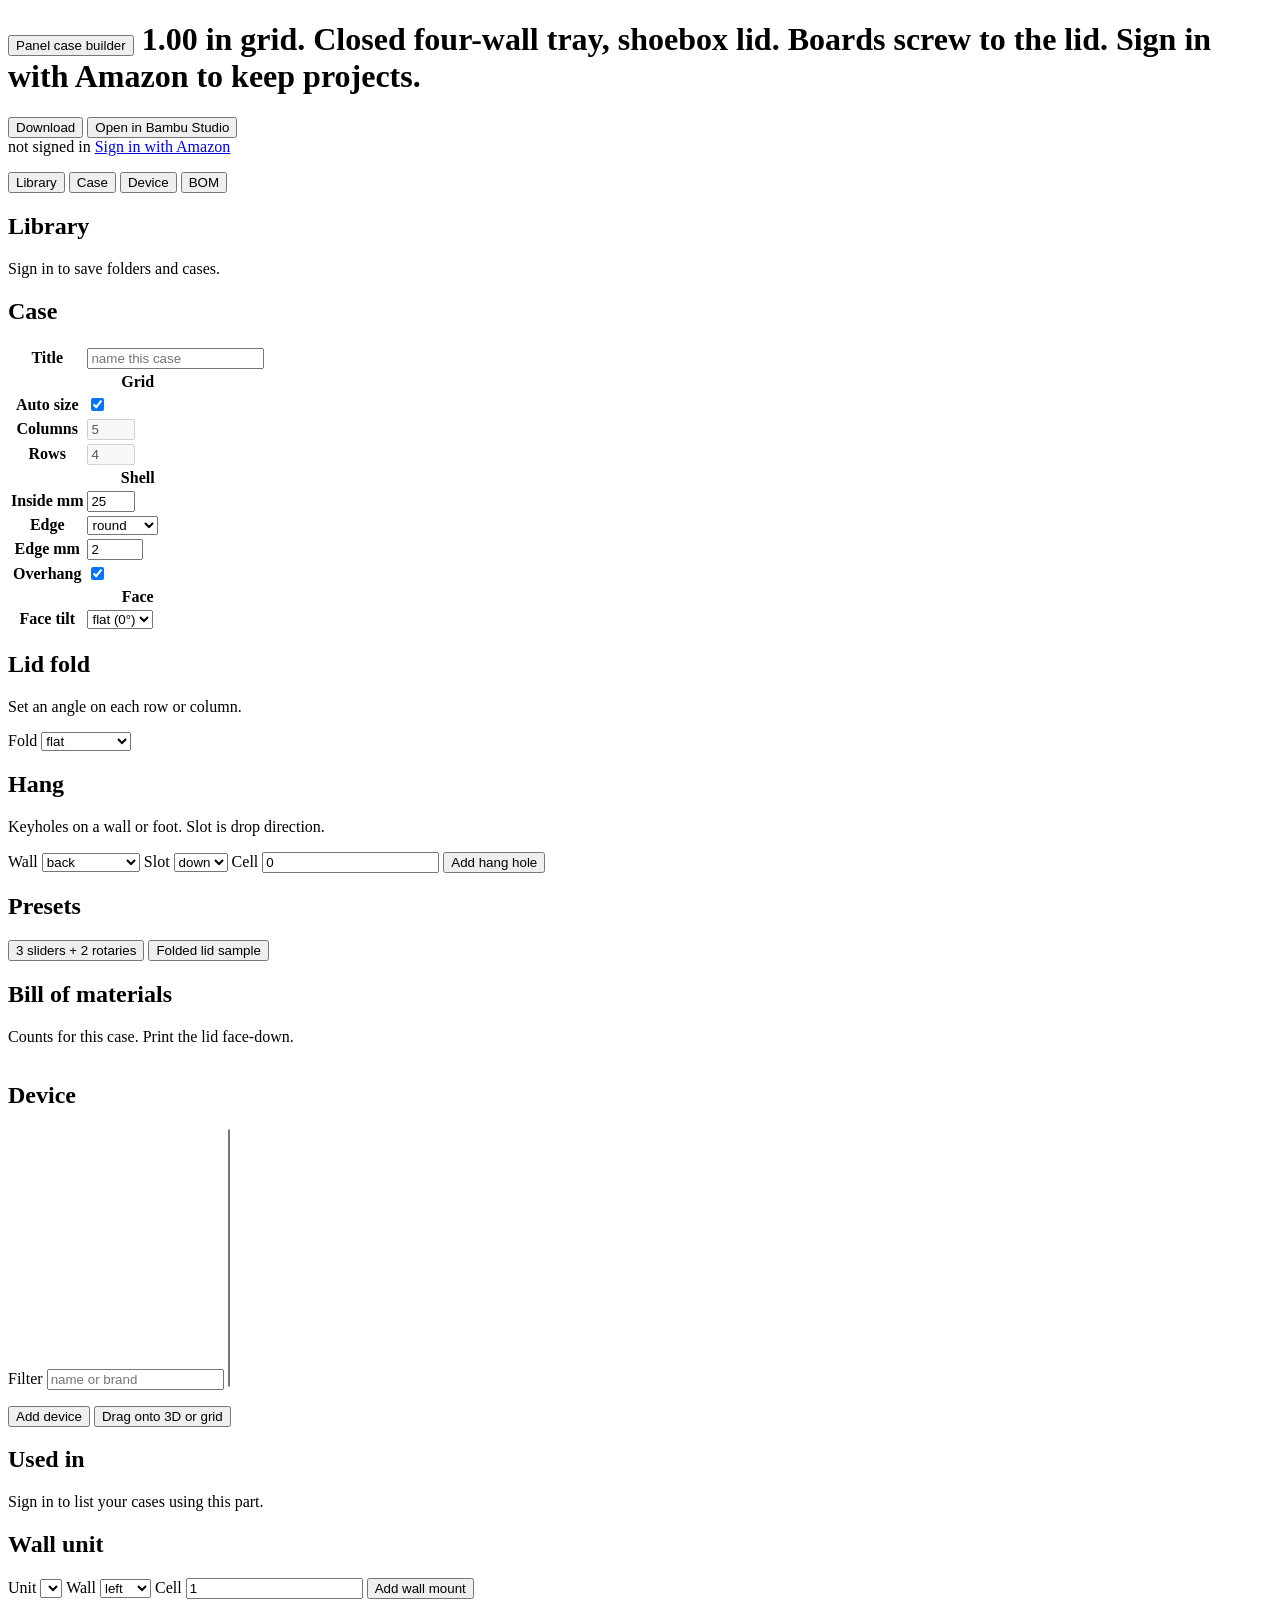
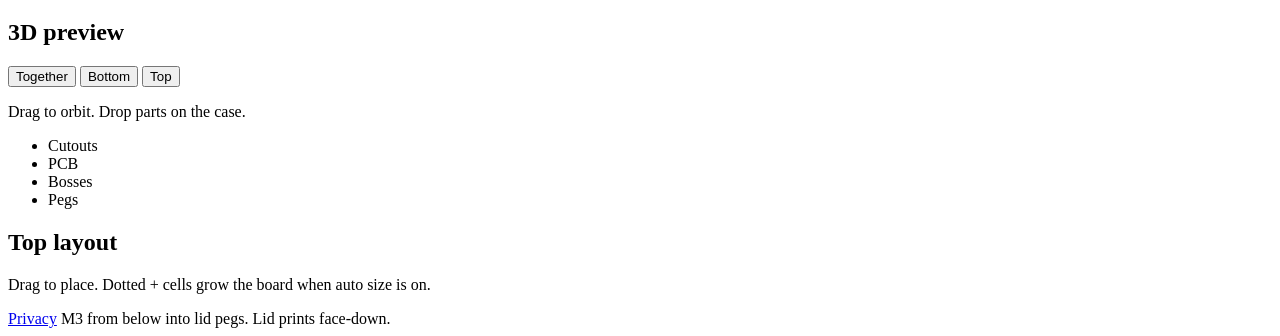
==== web/static/index.html @ 34c612c2 "Render tray and lid on a 3538 MB Lambda and poll S3 for the zip." ====
<!DOCTYPE html>
<html lang="en">
<head>
  <meta charset="utf-8">
  <meta name="viewport" content="width=device-width, initial-scale=1, viewport-fit=cover">
  <title>Panel case builder</title>
  <link rel="icon" href="/favicon.svg" type="image/svg+xml">
  <link rel="stylesheet" href="/style.css?v=27">
  <script type="importmap">
  {
    "imports": {
      "three": "https://cdn.jsdelivr.net/npm/three@0.160.0/build/three.module.js",
      "three/addons/": "https://cdn.jsdelivr.net/npm/three@0.160.0/examples/jsm/"
    }
  }
  </script>
</head>
<body class="tab-case">
  <div class="traces" aria-hidden="true"></div>
  <header>
    <div class="headrow">
      <h1 class="brand" id="brand">
        <button type="button" id="brandbtn" aria-expanded="false" aria-describedby="brand-tip">Panel case builder</button>
        <span class="tip" id="brand-tip" role="tooltip">1.00 in grid. Closed four-wall tray, shoebox lid. Boards screw to the lid. Sign in with Amazon to keep projects.</span>
      </h1>
      <div class="build-bar">
        <button type="button" id="go" class="primary">Download</button>
        <button type="button" id="bambu">Open in Bambu Studio</button>
      </div>
      <div class="who">
        <span id="wholabel">not signed in</span>
        <a id="loginbtn" href="/login">Sign in with Amazon</a>
        <a id="logoutbtn" href="/logout" hidden>Sign out</a>
      </div>
    </div>
    <p id="status" role="status" aria-live="polite"></p>
  </header>
  <main>
    <aside class="side" id="side">
      <nav class="side-tabs" id="side-tabs" role="tablist" aria-label="Library, case, device, and bill of materials">
        <button type="button" role="tab" id="tab-library" data-tab="library" aria-controls="library" aria-selected="false">Library</button>
        <button type="button" role="tab" id="tab-case" data-tab="case" aria-controls="pane-case" aria-selected="true" class="on">Case</button>
        <button type="button" role="tab" id="tab-device" data-tab="device" aria-controls="pane-parts" aria-selected="false">Device</button>
        <button type="button" role="tab" id="tab-bom" data-tab="bom" aria-controls="pane-bom" aria-selected="false">BOM</button>
      </nav>
    <section class="col side-pane" id="library" role="tabpanel" aria-labelledby="tab-library">
      <h2>Library</h2>
      <p id="libhint">Sign in to save folders and cases.</p>
      <div id="libbody" hidden>
        <label>Search <input id="q" type="search" placeholder="cases, notes, parts"></label>
        <button type="button" id="dosearch">Search</button>
        <ul id="hits"></ul>
        <h2>Folders / projects</h2>
        <select id="folder"></select>
        <input id="foldername" placeholder="new folder name">
        <button type="button" id="addfolder">Add folder</button>
        <button type="button" id="delfolder">Delete folder</button>
        <h2>Saved cases</h2>
        <ul id="caselist"></ul>
        <button type="button" id="newcase">New case</button>
        <button type="button" id="savecase" class="primary">Save</button>
        <button type="button" id="saveas">Save as copy</button>
        <h2>Notes</h2>
        <textarea id="notetext" rows="3" placeholder="note on this case"></textarea>
        <button type="button" id="addnote">Add note</button>
        <ul id="notelist"></ul>
      </div>
    </section>
    <section class="col side-pane" id="pane-case" role="tabpanel" aria-labelledby="tab-case">
      <h2>Case</h2>
      <table class="fields">
        <colgroup>
          <col class="lbl">
          <col class="val">
        </colgroup>
        <tbody>
          <tr>
            <th><label for="casetitle">Title</label></th>
            <td><input id="casetitle" placeholder="name this case"></td>
          </tr>
          <tr><th class="section" colspan="2">Grid</th></tr>
          <tr>
            <th><label for="autosize" title="When checked, columns and rows follow the parts. Uncheck to set the grid by hand.">Auto size</label></th>
            <td>
              <input id="autosize" type="checkbox" checked>
            </td>
          </tr>
          <tr>
            <th><label for="cols">Columns</label></th>
            <td><input id="cols" type="number" min="1" max="16" value="5" disabled></td>
          </tr>
          <tr>
            <th><label for="rows">Rows</label></th>
            <td><input id="rows" type="number" min="1" max="16" value="4" disabled></td>
          </tr>
          <tr><th class="section" colspan="2">Shell</th></tr>
          <tr>
            <th><label for="inner">Inside mm</label></th>
            <td><input id="inner" type="number" min="10" max="80" value="25"></td>
          </tr>
          <tr>
            <th><label for="edge">Edge</label></th>
            <td>
              <select id="edge">
                <option value="round" selected>round</option>
                <option value="chamfer">chamfer</option>
                <option value="square">square</option>
              </select>
            </td>
          </tr>
          <tr>
            <th><label for="edgemm">Edge mm</label></th>
            <td><input id="edgemm" type="number" min="0" max="8" step="0.5" value="2"></td>
          </tr>
          <tr>
            <th><label for="overlap" title="When checked, the lid has a rounded overhang that drops over the tray walls. When clear, the lid sits flush on the wall tops.">Overhang</label></th>
            <td>
              <input id="overlap" type="checkbox" checked>
            </td>
          </tr>
          <tr><th class="section" colspan="2">Face</th></tr>
          <tr>
            <th><label for="facetilt" title="0 is flat. 30 leans the lid off the sitting foot.">Face tilt</label></th>
            <td>
              <select id="facetilt">
                <option value="0" selected>flat (0°)</option>
                <option value="15">15°</option>
                <option value="30">30°</option>
                <option value="45">45°</option>
              </select>
            </td>
          </tr>
        </tbody>
      </table>
      <div class="block" data-block="fold">
        <h2>Lid fold</h2>
        <p class="legend">Set an angle on each row or column.</p>
        <label>Fold
          <select id="tilt-axis">
            <option value="flat" selected>flat</option>
            <option value="row">by rows</option>
            <option value="col">by columns</option>
          </select>
        </label>
        <p id="tilt-help" class="legend"></p>
        <div id="tilt-strips"></div>
        <p id="tilt-actions" hidden>
          <button type="button" id="tilt-all-0">Flatten</button>
          <button type="button" id="tilt-match" disabled>Match all</button>
        </p>
      </div>
      <div class="block" data-block="hang">
        <h2>Hang</h2>
        <p class="legend">Keyholes on a wall or foot. Slot is drop direction.</p>
        <div class="add-row">
          <label>Wall
            <select id="hang-side">
              <option value="back">back</option>
              <option value="front">front</option>
              <option value="left">left</option>
              <option value="right">right</option>
              <option value="bottom">bottom (foot)</option>
            </select>
          </label>
          <label>Slot
            <select id="hang-orient">
              <option value="down">down</option>
              <option value="up">up</option>
              <option value="left">left</option>
              <option value="right">right</option>
            </select>
          </label>
          <label>Cell <input id="hang-pos" type="number" min="0" value="0"></label>
          <button type="button" id="add-hang">Add hang hole</button>
        </div>
        <ul id="hangs"></ul>
      </div>
      <div class="block" data-block="presets">
        <h2>Presets</h2>
        <button type="button" id="preset-sq">3 sliders + 2 rotaries</button>
        <button type="button" id="preset-tilt">Folded lid sample</button>
      </div>
    </section>
    <section class="col side-pane" id="pane-bom" role="tabpanel" aria-labelledby="tab-bom">
      <h2>Bill of materials</h2>
      <p class="legend">Counts for this case. Print the lid face-down.</p>
      <table id="bom"><tbody></tbody></table>
    </section>
    <section class="col side-pane" id="pane-parts" role="tabpanel" aria-labelledby="tab-device">
      <h2>Device</h2>
      <div class="block picker" data-block="catalog">
        <label>Filter <input id="devfilter" placeholder="name or brand" type="search"></label>
        <select id="device" size="16" aria-label="Device catalog"></select>
        <p class="actions">
          <button type="button" id="add-dev" class="primary">Add device</button>
          <button type="button" id="devdrag" draggable="true" title="Drag onto the 3D view or the grid">Drag onto 3D or grid</button>
        </p>
      </div>
      <div class="block" data-block="detail">
        <p id="devinfo"></p>
        <p><a id="devurl" href="#" target="_blank" rel="noopener" hidden>Manufacturer page</a></p>
      </div>
      <div class="block" data-block="used-in">
        <h2>Used in</h2>
        <p id="partcases-hint" class="legend">Sign in to list your cases using this part.</p>
        <ul id="partcases"></ul>
      </div>
      <div class="block" data-block="wall">
        <h2>Wall unit</h2>
        <div class="add-row">
          <label>Unit <select id="wall-dev"></select></label>
          <label>Wall
            <select id="wall-side">
              <option value="left">left</option>
              <option value="right">right</option>
              <option value="front">front</option>
              <option value="back">back</option>
            </select>
          </label>
          <label>Cell <input id="wall-pos" type="number" min="0" value="1"></label>
          <button type="button" id="add-wall">Add wall mount</button>
        </div>
        <ul id="walls"></ul>
      </div>
    </section>
    </aside>
    <section class="col wide" id="pane-view">
      <div class="preview-bar">
        <h2>3D preview</h2>
        <div class="view-modes" role="group" aria-label="Case view">
          <button type="button" data-view="assembly" class="on" aria-pressed="true">Together</button>
          <button type="button" data-view="bottom" aria-pressed="false">Bottom</button>
          <button type="button" data-view="top" aria-pressed="false">Top</button>
        </div>
      </div>
      <p class="hint">Drag to orbit. Drop parts on the case.</p>
      <ul class="swatches" aria-label="Preview colors">
        <li><span class="swatch cut"></span> Cutouts</li>
        <li><span class="swatch pcb"></span> PCB</li>
        <li><span class="swatch boss"></span> Bosses</li>
        <li><span class="swatch peg"></span> Pegs</li>
      </ul>
      <div id="view3d"></div>
      <h2>Top layout</h2>
      <p class="legend">Drag to place. Dotted + cells grow the board when auto size is on.</p>
      <div id="grid"></div>
    </section>
  </main>
  <footer>
    <a href="/privacy.html">Privacy</a>
    <span>M3 from below into lid pegs. Lid prints face-down.</span>
  </footer>
  <script src="/app.js?v=27"></script>
  <script type="module" src="/preview.js?v=27"></script>
</body>
</html>
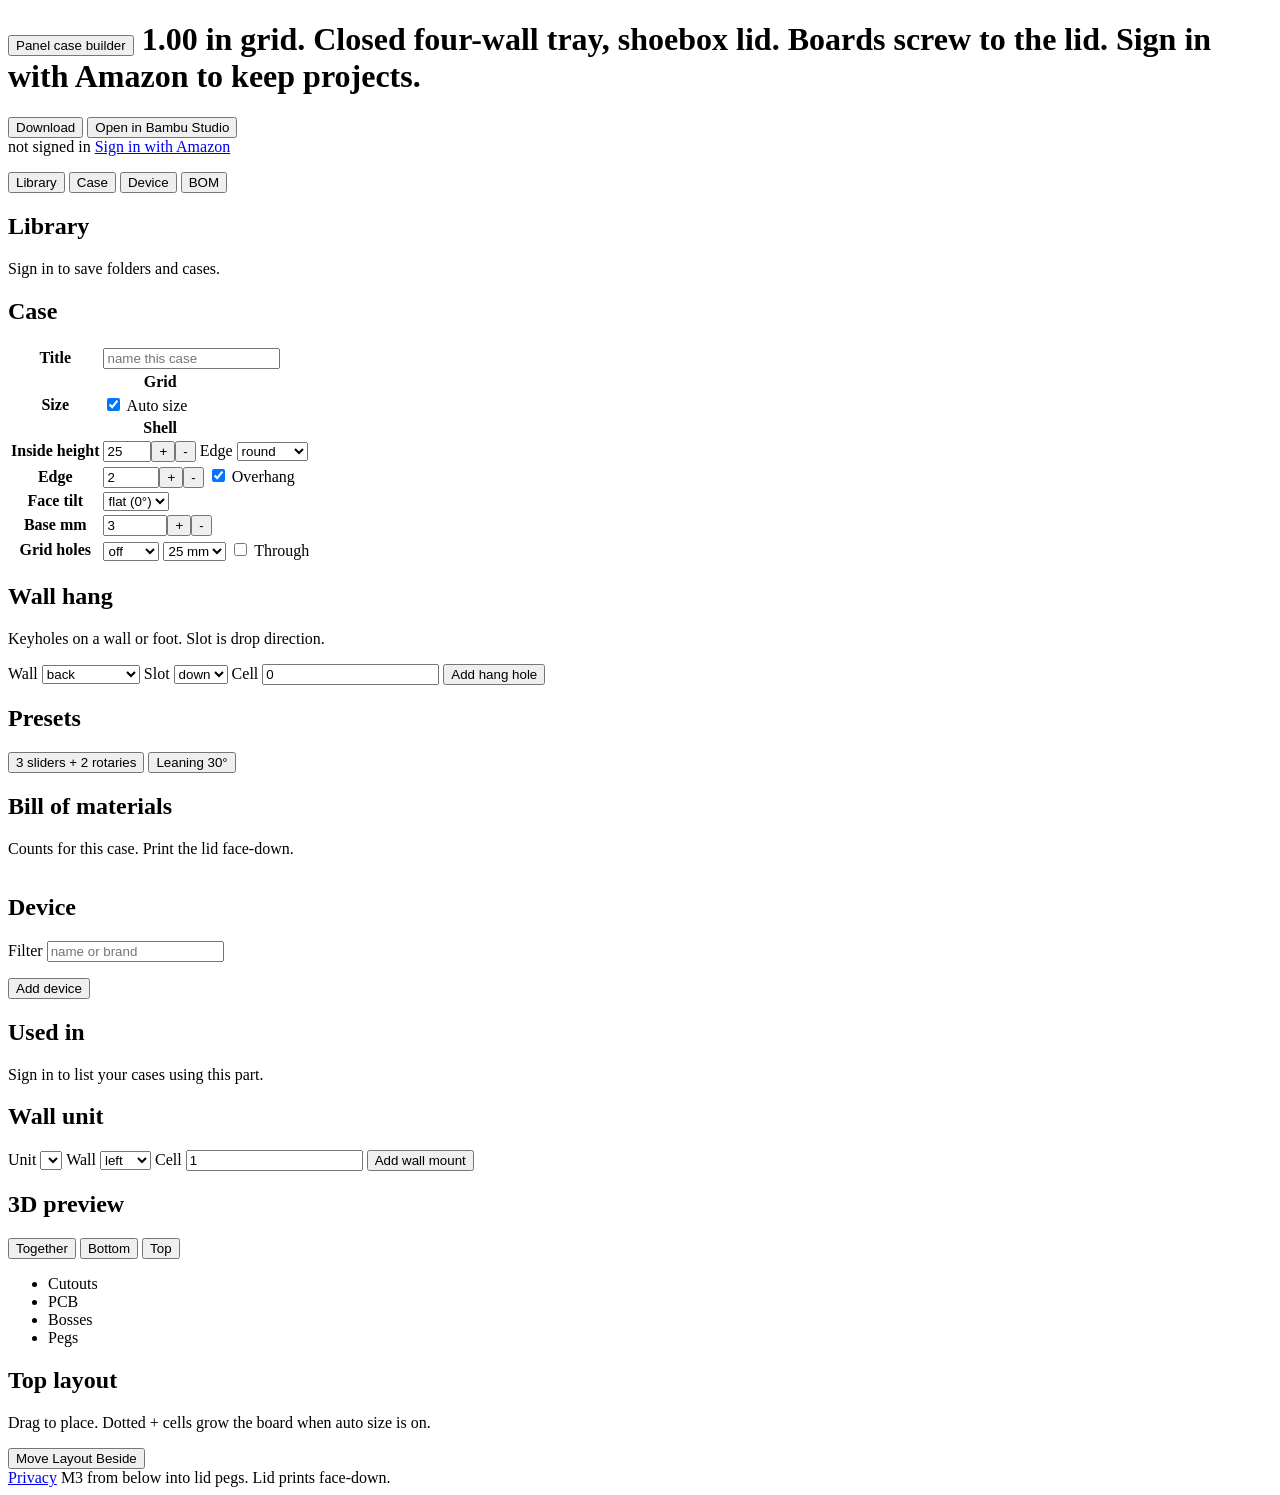
==== commit 71b9f518: "Add face-tilt floor fill, base grid, compact builder UI, and Bambu 3mf metadata." ====
--- a/web/static/index.html
+++ b/web/static/index.html
@@ -5,7 +5,7 @@
   <meta name="viewport" content="width=device-width, initial-scale=1, viewport-fit=cover">
   <title>Panel case builder</title>
   <link rel="icon" href="/favicon.svg" type="image/svg+xml">
-  <link rel="stylesheet" href="/style.css?v=27">
+  <link rel="stylesheet" href="/style.css?v=29">
   <script type="importmap">
   {
     "imports": {
@@ -47,23 +47,23 @@
       <h2>Library</h2>
       <p id="libhint">Sign in to save folders and cases.</p>
       <div id="libbody" hidden>
-        <label>Search <input id="q" type="search" placeholder="cases, notes, parts"></label>
-        <button type="button" id="dosearch">Search</button>
+        <p class="actions"><button type="button" id="newcase">New case</button></p>
+        <div class="case-now">
+          <input id="libtitle" placeholder="case name" aria-label="Current case name">
+          <button type="button" id="savecase" class="icon" title="Save" aria-label="Save">&#128190;</button>
+          <button type="button" id="saveas" class="icon" title="Save as copy" aria-label="Save as copy">&#128196;</button>
+        </div>
+        <textarea id="notetext" rows="3" placeholder="notes (autosave)"></textarea>
+        <div id="casetree" class="tree" role="tree" aria-label="Saved cases"></div>
+        <div class="search-line">
+          <input id="q" type="search" placeholder="search cases, notes, parts" aria-label="Search">
+          <button type="button" id="dosearch">Search</button>
+        </div>
         <ul id="hits"></ul>
-        <h2>Folders / projects</h2>
-        <select id="folder"></select>
-        <input id="foldername" placeholder="new folder name">
-        <button type="button" id="addfolder">Add folder</button>
-        <button type="button" id="delfolder">Delete folder</button>
-        <h2>Saved cases</h2>
-        <ul id="caselist"></ul>
-        <button type="button" id="newcase">New case</button>
-        <button type="button" id="savecase" class="primary">Save</button>
-        <button type="button" id="saveas">Save as copy</button>
-        <h2>Notes</h2>
-        <textarea id="notetext" rows="3" placeholder="note on this case"></textarea>
-        <button type="button" id="addnote">Add note</button>
-        <ul id="notelist"></ul>
+        <select id="folder" hidden></select>
+        <input id="foldername" hidden>
+        <ul id="caselist" hidden></ul>
+        <ul id="notelist" hidden></ul>
       </div>
     </section>
     <section class="col side-pane" id="pane-case" role="tabpanel" aria-labelledby="tab-case">
@@ -80,45 +80,40 @@
           </tr>
           <tr><th class="section" colspan="2">Grid</th></tr>
           <tr>
-            <th><label for="autosize" title="When checked, columns and rows follow the parts. Uncheck to set the grid by hand.">Auto size</label></th>
-            <td>
-              <input id="autosize" type="checkbox" checked>
-            </td>
-          </tr>
-          <tr>
-            <th><label for="cols">Columns</label></th>
-            <td><input id="cols" type="number" min="1" max="16" value="5" disabled></td>
-          </tr>
-          <tr>
-            <th><label for="rows">Rows</label></th>
-            <td><input id="rows" type="number" min="1" max="16" value="4" disabled></td>
+            <th>Size</th>
+            <td class="inline">
+              <label class="chk" title="When checked, columns and rows follow the parts.">
+                <input id="autosize" type="checkbox" checked> Auto size
+              </label>
+              <span id="size-manual" hidden>
+                <label>Columns <span class="stepper"><input id="cols" type="number" min="1" max="16" value="5"><span class="nudge"><button type="button" data-nudge="cols" data-dir="1" aria-label="Columns up">+</button><button type="button" data-nudge="cols" data-dir="-1" aria-label="Columns down">-</button></span></span></label>
+                <label>Rows <span class="stepper"><input id="rows" type="number" min="1" max="16" value="4"><span class="nudge"><button type="button" data-nudge="rows" data-dir="1" aria-label="Rows up">+</button><button type="button" data-nudge="rows" data-dir="-1" aria-label="Rows down">-</button></span></span></label>
+              </span>
+            </td>
           </tr>
           <tr><th class="section" colspan="2">Shell</th></tr>
           <tr>
-            <th><label for="inner">Inside mm</label></th>
-            <td><input id="inner" type="number" min="10" max="80" value="25"></td>
-          </tr>
-          <tr>
-            <th><label for="edge">Edge</label></th>
-            <td>
-              <select id="edge">
-                <option value="round" selected>round</option>
-                <option value="chamfer">chamfer</option>
-                <option value="square">square</option>
-              </select>
-            </td>
-          </tr>
-          <tr>
-            <th><label for="edgemm">Edge mm</label></th>
-            <td><input id="edgemm" type="number" min="0" max="8" step="0.5" value="2"></td>
-          </tr>
-          <tr>
-            <th><label for="overlap" title="When checked, the lid has a rounded overhang that drops over the tray walls. When clear, the lid sits flush on the wall tops.">Overhang</label></th>
-            <td>
-              <input id="overlap" type="checkbox" checked>
-            </td>
-          </tr>
-          <tr><th class="section" colspan="2">Face</th></tr>
+            <th>Inside height</th>
+            <td class="inline">
+              <span class="stepper"><input id="inner" type="number" min="8" max="80" value="25"><span class="nudge"><button type="button" data-nudge="inner" data-dir="1" aria-label="Inside height up">+</button><button type="button" data-nudge="inner" data-dir="-1" aria-label="Inside height down">-</button></span></span>
+              <label>Edge
+                <select id="edge">
+                  <option value="round" selected>round</option>
+                  <option value="chamfer">chamfer</option>
+                  <option value="square">square</option>
+                </select>
+              </label>
+            </td>
+          </tr>
+          <tr>
+            <th>Edge</th>
+            <td class="inline">
+              <span class="stepper"><input id="edgemm" type="number" min="0" max="8" step="0.5" value="2"><span class="nudge"><button type="button" data-nudge="edgemm" data-dir="1" aria-label="Edge mm up">+</button><button type="button" data-nudge="edgemm" data-dir="-1" aria-label="Edge mm down">-</button></span></span>
+              <label class="chk" title="When checked, the lid has a rounded overhang that drops over the tray walls.">
+                <input id="overlap" type="checkbox" checked> Overhang
+              </label>
+            </td>
+          </tr>
           <tr>
             <th><label for="facetilt" title="0 is flat. 30 leans the lid off the sitting foot.">Face tilt</label></th>
             <td>
@@ -127,30 +122,43 @@
                 <option value="15">15°</option>
                 <option value="30">30°</option>
                 <option value="45">45°</option>
+                <option value="60">60°</option>
+                <option value="75">75°</option>
+                <option value="90">90°</option>
               </select>
+            </td>
+          </tr>
+          <tr>
+            <th><label for="bottomt">Base mm</label></th>
+            <td class="inline">
+              <span class="stepper"><input id="bottomt" type="number" min="0" max="10" step="0.5" value="3"><span class="nudge"><button type="button" data-nudge="bottomt" data-dir="1" aria-label="Base mm up">+</button><button type="button" data-nudge="bottomt" data-dir="-1" aria-label="Base mm down">-</button></span></span>
+            </td>
+          </tr>
+          <tr id="gridrow">
+            <th>Grid holes</th>
+            <td class="inline">
+              <select id="gridsize" aria-label="Hole size">
+                <option value="0" selected>off</option>
+                <option value="2">2 mm</option>
+                <option value="3">3 mm</option>
+                <option value="4">4 mm</option>
+                <option value="5">5 mm</option>
+              </select>
+              <select id="gridpitch" aria-label="Hole pitch">
+                <option value="10">10 mm</option>
+                <option value="20">20 mm</option>
+                <option value="25" selected>25 mm</option>
+                <option value="30">30 mm</option>
+                <option value="40">40 mm</option>
+                <option value="50">50 mm</option>
+              </select>
+              <label class="chk"><input id="gridthru" type="checkbox"> Through</label>
             </td>
           </tr>
         </tbody>
       </table>
-      <div class="block" data-block="fold">
-        <h2>Lid fold</h2>
-        <p class="legend">Set an angle on each row or column.</p>
-        <label>Fold
-          <select id="tilt-axis">
-            <option value="flat" selected>flat</option>
-            <option value="row">by rows</option>
-            <option value="col">by columns</option>
-          </select>
-        </label>
-        <p id="tilt-help" class="legend"></p>
-        <div id="tilt-strips"></div>
-        <p id="tilt-actions" hidden>
-          <button type="button" id="tilt-all-0">Flatten</button>
-          <button type="button" id="tilt-match" disabled>Match all</button>
-        </p>
-      </div>
       <div class="block" data-block="hang">
-        <h2>Hang</h2>
+        <h2>Wall hang</h2>
         <p class="legend">Keyholes on a wall or foot. Slot is drop direction.</p>
         <div class="add-row">
           <label>Wall
@@ -178,7 +186,7 @@
       <div class="block" data-block="presets">
         <h2>Presets</h2>
         <button type="button" id="preset-sq">3 sliders + 2 rotaries</button>
-        <button type="button" id="preset-tilt">Folded lid sample</button>
+        <button type="button" id="preset-tilt">Leaning 30°</button>
       </div>
     </section>
     <section class="col side-pane" id="pane-bom" role="tabpanel" aria-labelledby="tab-bom">
@@ -190,10 +198,9 @@
       <h2>Device</h2>
       <div class="block picker" data-block="catalog">
         <label>Filter <input id="devfilter" placeholder="name or brand" type="search"></label>
-        <select id="device" size="16" aria-label="Device catalog"></select>
+        <div id="device" class="devlist" role="listbox" aria-label="Device catalog"></div>
         <p class="actions">
           <button type="button" id="add-dev" class="primary">Add device</button>
-          <button type="button" id="devdrag" draggable="true" title="Drag onto the 3D view or the grid">Drag onto 3D or grid</button>
         </p>
       </div>
       <div class="block" data-block="detail">
@@ -225,6 +232,7 @@
     </section>
     </aside>
     <section class="col wide" id="pane-view">
+      <div class="preview-col">
       <div class="preview-bar">
         <h2>3D preview</h2>
         <div class="view-modes" role="group" aria-label="Case view">
@@ -232,25 +240,30 @@
           <button type="button" data-view="bottom" aria-pressed="false">Bottom</button>
           <button type="button" data-view="top" aria-pressed="false">Top</button>
         </div>
-      </div>
-      <p class="hint">Drag to orbit. Drop parts on the case.</p>
-      <ul class="swatches" aria-label="Preview colors">
-        <li><span class="swatch cut"></span> Cutouts</li>
-        <li><span class="swatch pcb"></span> PCB</li>
-        <li><span class="swatch boss"></span> Bosses</li>
-        <li><span class="swatch peg"></span> Pegs</li>
-      </ul>
+        <ul class="swatches" aria-label="Preview colors">
+          <li><span class="swatch cut"></span> Cutouts</li>
+          <li><span class="swatch pcb"></span> PCB</li>
+          <li><span class="swatch boss"></span> Bosses</li>
+          <li><span class="swatch peg"></span> Pegs</li>
+        </ul>
+      </div>
       <div id="view3d"></div>
-      <h2>Top layout</h2>
-      <p class="legend">Drag to place. Dotted + cells grow the board when auto size is on.</p>
+      </div>
+      <div class="layout-col">
+      <div class="layout-bar">
+        <h2>Top layout</h2>
+        <p class="legend">Drag to place. Dotted + cells grow the board when auto size is on.</p>
+        <button type="button" id="layout-dock">Move Layout Beside</button>
+      </div>
       <div id="grid"></div>
+      </div>
     </section>
   </main>
   <footer>
     <a href="/privacy.html">Privacy</a>
     <span>M3 from below into lid pegs. Lid prints face-down.</span>
   </footer>
-  <script src="/app.js?v=27"></script>
-  <script type="module" src="/preview.js?v=27"></script>
+  <script src="/app.js?v=29"></script>
+  <script type="module" src="/preview.js?v=29"></script>
 </body>
 </html>
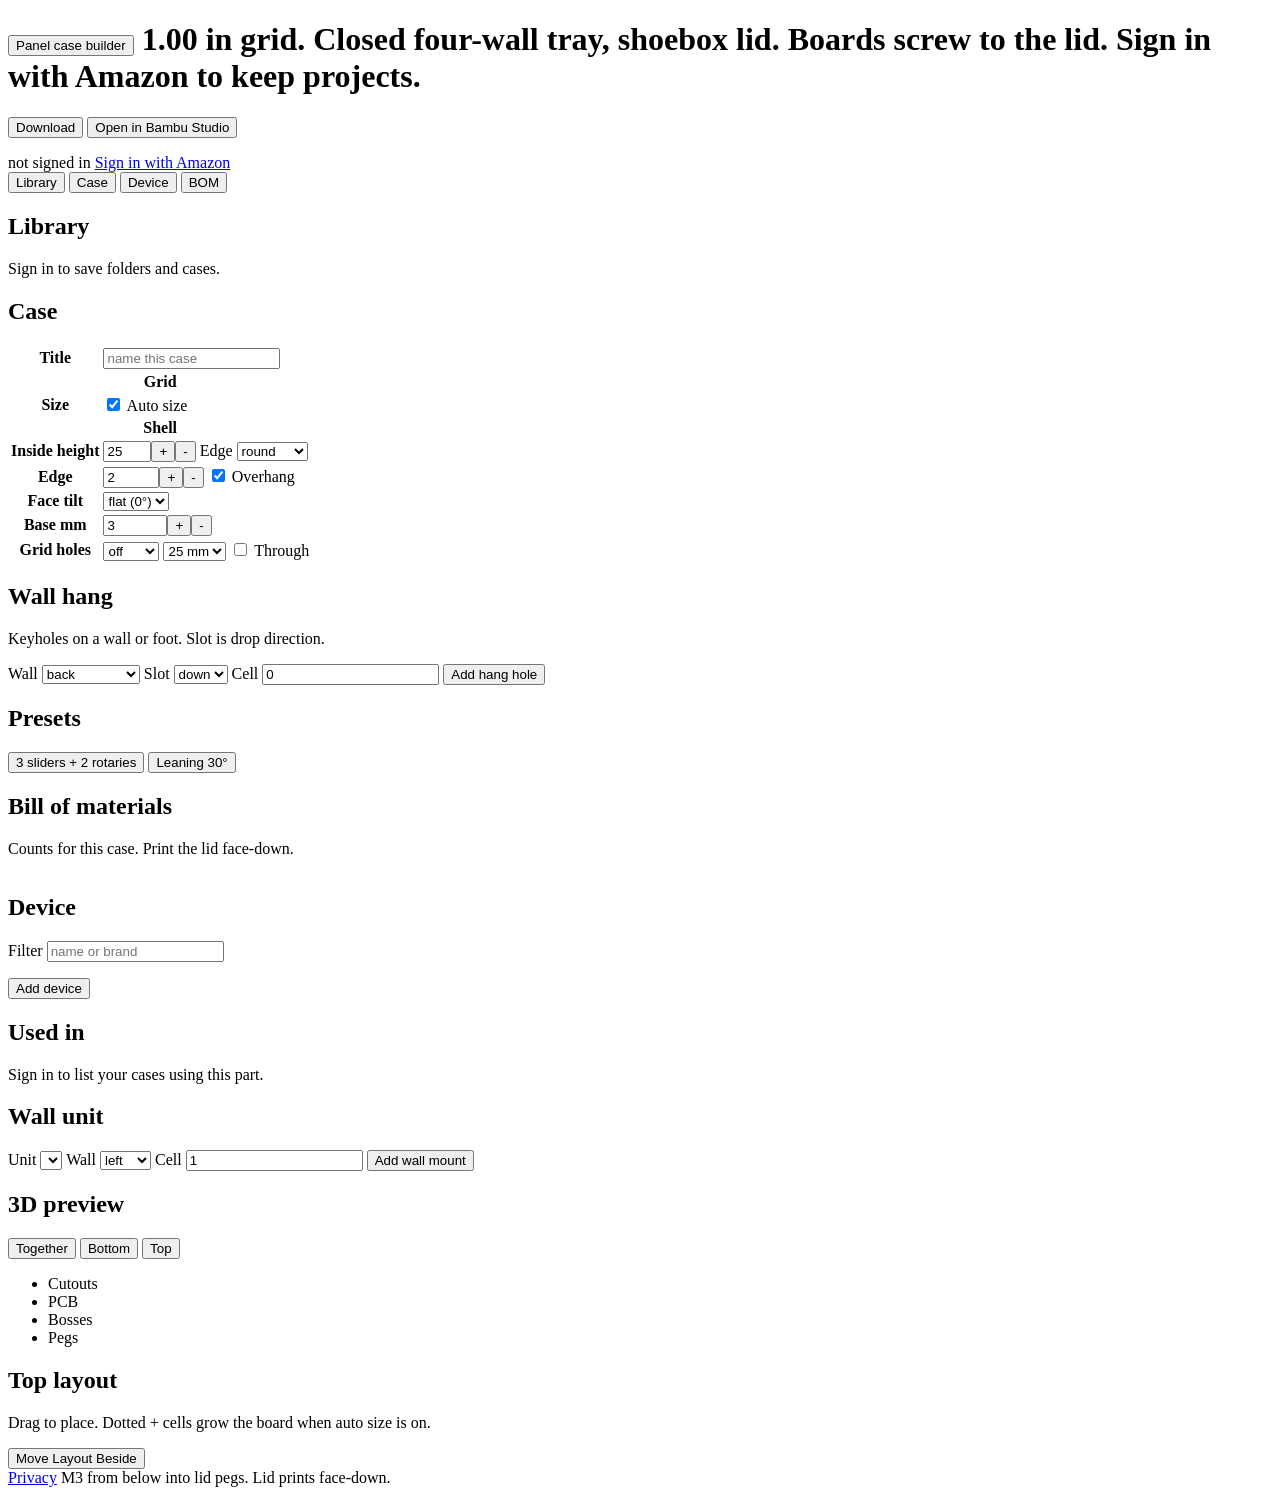
==== commit 9f8ab1f8: "Show build status beside Bambu and spin the waiting button." ====
--- a/web/static/index.html
+++ b/web/static/index.html
@@ -5,7 +5,7 @@
   <meta name="viewport" content="width=device-width, initial-scale=1, viewport-fit=cover">
   <title>Panel case builder</title>
   <link rel="icon" href="/favicon.svg" type="image/svg+xml">
-  <link rel="stylesheet" href="/style.css?v=29">
+  <link rel="stylesheet" href="/style.css?v=30">
   <script type="importmap">
   {
     "imports": {
@@ -26,6 +26,7 @@
       <div class="build-bar">
         <button type="button" id="go" class="primary">Download</button>
         <button type="button" id="bambu">Open in Bambu Studio</button>
+        <p id="status" role="status" aria-live="polite"></p>
       </div>
       <div class="who">
         <span id="wholabel">not signed in</span>
@@ -33,7 +34,6 @@
         <a id="logoutbtn" href="/logout" hidden>Sign out</a>
       </div>
     </div>
-    <p id="status" role="status" aria-live="polite"></p>
   </header>
   <main>
     <aside class="side" id="side">
@@ -263,7 +263,7 @@
     <a href="/privacy.html">Privacy</a>
     <span>M3 from below into lid pegs. Lid prints face-down.</span>
   </footer>
-  <script src="/app.js?v=29"></script>
-  <script type="module" src="/preview.js?v=29"></script>
+  <script src="/app.js?v=30"></script>
+  <script type="module" src="/preview.js?v=30"></script>
 </body>
 </html>
